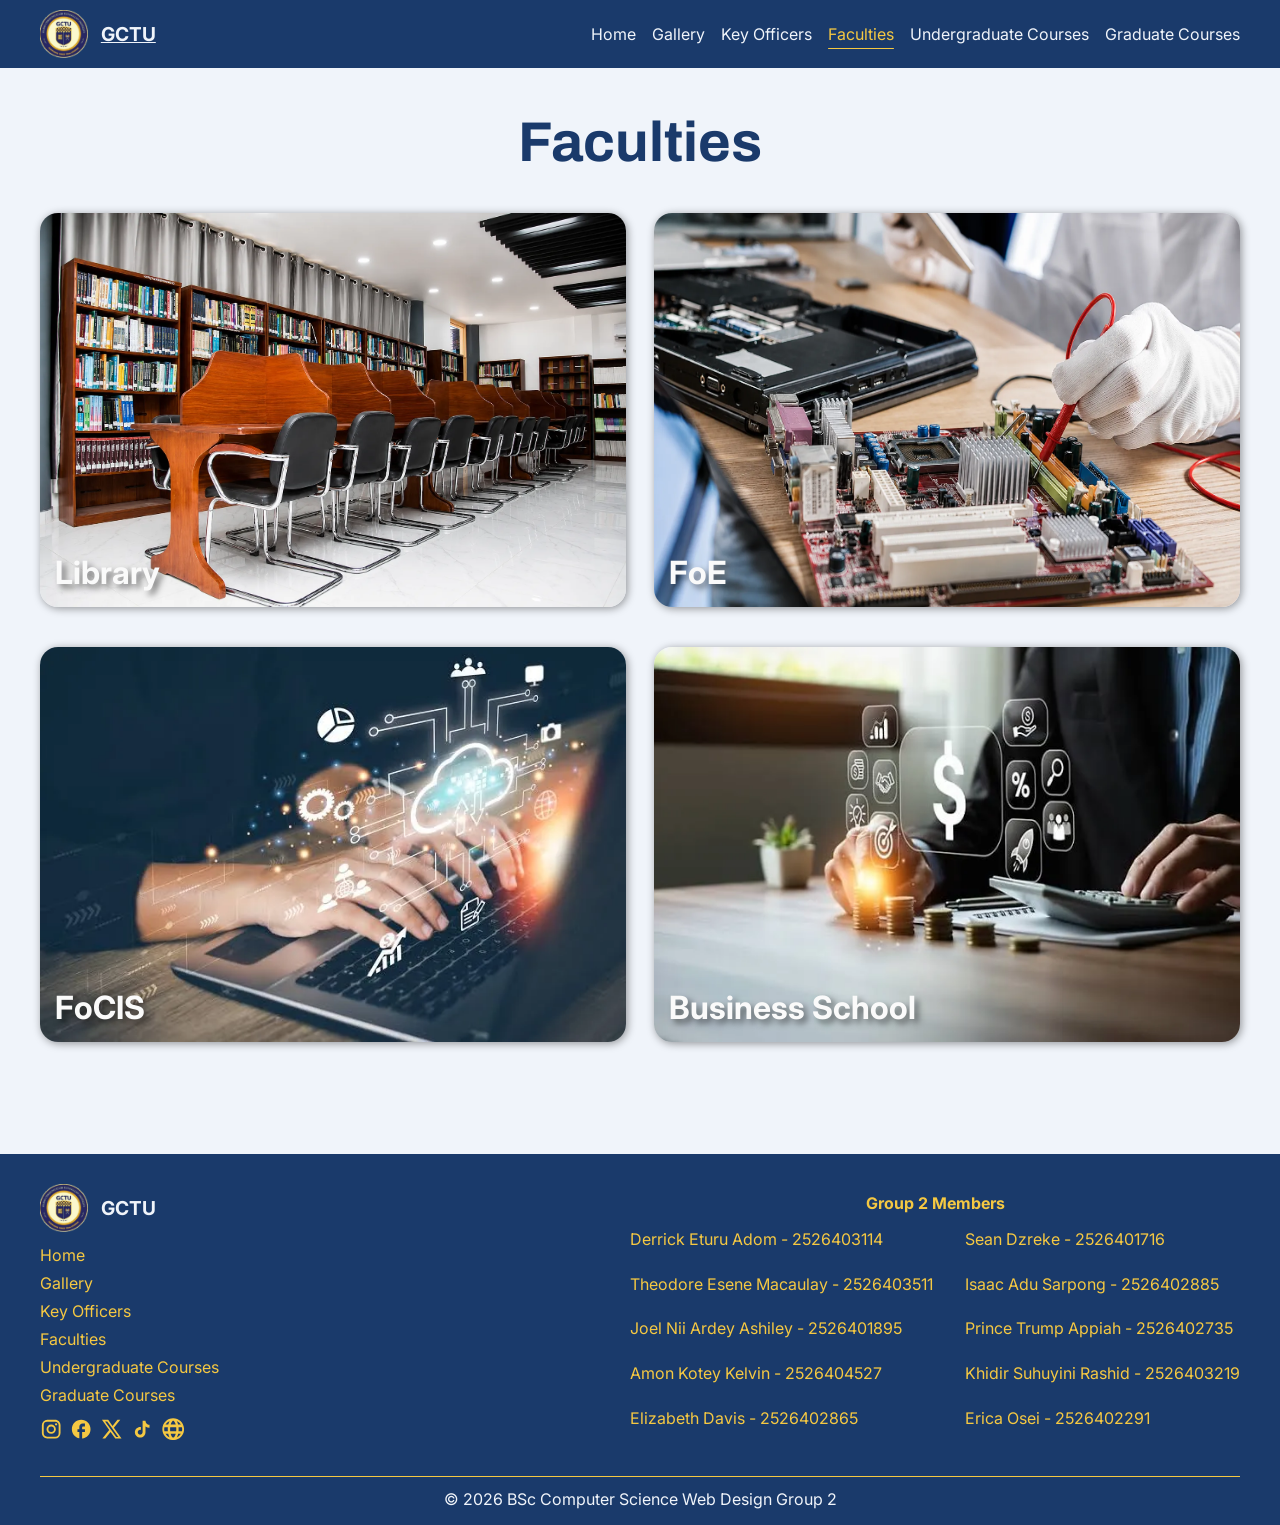
==== faculties.html @ 8419ce58 "Change directory of all html files" ====
<!DOCTYPE html>
<html lang="en">
<head>
    <meta charset="UTF-8">
    <meta name="viewport" content="width=device-width, initial-scale=1.0">
    <title>Faculties</title>

    <!-- CSS Imports -->
    <link rel="stylesheet" href="./styles/style.css">
    <link rel="stylesheet" href="./styles/media-queries.css">

    <!-- Google Fonts Imports -->
    <link rel="preconnect" href="https://fonts.googleapis.com">
    <link rel="preconnect" href="https://fonts.gstatic.com" crossorigin>
    <link href="https://fonts.googleapis.com/css2?family=Archivo:ital,wght@0,100..900;1,100..900&family=Inter:ital,opsz,wght@0,14..32,100..900;1,14..32,100..900&display=swap" rel="stylesheet">
</head>
<body>
    <div class="app">
        <header>
            <div class="logo-container">
                <img src="../assets/gctu_logo.svg" alt="GCTU Logo">
                <a href="#"><u>GCTU</u></a>
            </div>

            <button class="hamburger-bttn" aria-controls="" aria-expanded="false">
                <svg fill="white" class="hamburger" viewBox="0 0 100 100" width="30">
                    <rect class="line top" width="80" height="10" x="10" y="25" rx="5"></rect>
                    <rect class="line middle" width="80" height="10" x="10" y="45" rx="5"></rect>
                    <rect class="line bottom" width="80" height="10" x="10" y="65" rx="5"></rect>
                </svg>
            </button>

            <ul class="primary-navigation" data-visible="false">
                <a class="tab" href="./index.html"><li>Home</li></a>
                <a class="tab" href="./gallery.html"><li>Gallery</li></a>
                <a class="tab" href="./key-officers.html"><li>Key Officers</li></a>
                <a class="tab active" href="#"><li >Faculties</li></a>
                <a class="tab" href="./undergraduate-courses.html"><li>Undergraduate Courses</li></a>
                <a class="tab" href="./graduate-courses.html"><li>Graduate Courses</li></a>
            </ul>
        </header>

        <section class="faculties" id="faculties">
            <h3>Faculties</h3>
            <div class="faculty">
                <img src="../assets/library.webp" alt="Image of GCTU's Library">
                <p>Library</p>
            </div>
            <div class="faculty">
                <img src="../assets/computer-engineering.webp" alt="Computer Engineering at GCTU">
                <p>FoE</p>
            </div>
            <div class="faculty">
                <img src="../assets/cs.webp" alt="Computer Science at GCTU">
                <p>FoCIS</p>
            </div>
            <div class="faculty">
                <img src="../assets/business.webp" alt="Business at GCTU">
                <p>Business School</p>
            </div>
        </section>

        <footer>
            <div class="links-container">
                <div class="logo-container">
                    <img src="../assets/gctu_logo.svg" alt="GCTU Logo">
                    <a href="#">GCTU</a>
                </div>

                <ul>
                    <li><a href="#home">Home</a></li>
                    <li><a href="#gallery">Gallery</a></li>
                    <li><a href="#key-officers">Key Officers</a></li>
                    <li><a href="#faculties">Faculties</a></li>
                    <li><a href="#undergraduate-courses">Undergraduate Courses</a></li>
                    <li><a href="#graduate-courses">Graduate Courses</a></li>
                </ul>

                <div class="socials">
                    <a href="https://www.instagram.com/gctu_official">
                        <svg xmlns="http://www.w3.org/2000/svg" width="1em" height="1em" viewBox="0 0 24 24"><title xmlns="">instagram</title><path fill="currentColor" d="M7.8 2h8.4C19.4 2 22 4.6 22 7.8v8.4a5.8 5.8 0 0 1-5.8 5.8H7.8C4.6 22 2 19.4 2 16.2V7.8A5.8 5.8 0 0 1 7.8 2m-.2 2A3.6 3.6 0 0 0 4 7.6v8.8C4 18.39 5.61 20 7.6 20h8.8a3.6 3.6 0 0 0 3.6-3.6V7.6C20 5.61 18.39 4 16.4 4zm9.65 1.5a1.25 1.25 0 0 1 1.25 1.25A1.25 1.25 0 0 1 17.25 8A1.25 1.25 0 0 1 16 6.75a1.25 1.25 0 0 1 1.25-1.25M12 7a5 5 0 0 1 5 5a5 5 0 0 1-5 5a5 5 0 0 1-5-5a5 5 0 0 1 5-5m0 2a3 3 0 0 0-3 3a3 3 0 0 0 3 3a3 3 0 0 0 3-3a3 3 0 0 0-3-3"/></svg>
                    </a>
                    <a href="https://web.facebook.com/gctuonline">
                        <svg xmlns="http://www.w3.org/2000/svg" width="1em" height="1em" viewBox="0 0 24 24"><title xmlns="">outline-facebook</title><path fill="currentColor" d="M22 12c0-5.52-4.48-10-10-10S2 6.48 2 12c0 4.84 3.44 8.87 8 9.8V15H8v-3h2V9.5C10 7.57 11.57 6 13.5 6H16v3h-2c-.55 0-1 .45-1 1v2h3v3h-3v6.95c5.05-.5 9-4.76 9-9.95"/></svg>
                    </a>
                    <a href="https://x.com/gctuonline">
                        <svg xmlns="http://www.w3.org/2000/svg" width="1em" height="1em" viewBox="0 0 24 24"><title xmlns="">x-solid</title><path fill="currentColor" d="M13.795 10.533L20.68 2h-3.073l-5.255 6.517L7.69 2H1l7.806 10.91L1.47 22h3.074l5.705-7.07L15.31 22H22zm-2.38 2.95L9.97 11.464L4.36 3.627h2.31l4.528 6.317l1.443 2.02l6.018 8.409h-2.31z"/></svg>
                    </a>
                    <a href="https://www.tiktok.com/@gctu_official">
                        <svg xmlns="http://www.w3.org/2000/svg" width="1em" height="1em" viewBox="0 0 24 24"><title xmlns="">round-tiktok</title><path fill="currentColor" d="M16.6 5.82s.51.5 0 0A4.28 4.28 0 0 1 15.54 3h-3.09v12.4a2.59 2.59 0 0 1-2.59 2.5c-1.42 0-2.6-1.16-2.6-2.6c0-1.72 1.66-3.01 3.37-2.48V9.66c-3.45-.46-6.47 2.22-6.47 5.64c0 3.33 2.76 5.7 5.69 5.7c3.14 0 5.69-2.55 5.69-5.7V9.01a7.35 7.35 0 0 0 4.3 1.38V7.3s-1.88.09-3.24-1.48"/></svg>
                    </a>
                    <a href="https://site.gctu.edu.gh/" target="_blank">
                        <svg xmlns="http://www.w3.org/2000/svg" width="1em" height="1em" viewBox="0 0 48 48"><title xmlns="">web-remix</title><path fill="currentColor" fill-rule="evenodd" d="M16.392 6.312a19.33 19.33 0 0 0-8.944 7.854h5.991c.47-2.082 1.09-3.996 1.836-5.677a21 21 0 0 1 1.117-2.177M4.75 24c0-1.49.17-2.941.49-4.334h7.346A48 48 0 0 0 12.393 24c0 1.476.065 2.925.193 4.332H5.239A19.3 19.3 0 0 1 4.75 24m2.697 9.832a19.33 19.33 0 0 0 8.945 7.856a21 21 0 0 1-1.117-2.177c-.747-1.681-1.366-3.596-1.836-5.679zm11.139 0a24.4 24.4 0 0 0 1.259 3.649c.739 1.664 1.554 2.855 2.334 3.597c.766.73 1.377.922 1.82.922s1.055-.192 1.822-.922c.779-.742 1.595-1.933 2.334-3.597c.477-1.075.902-2.3 1.259-3.649zm15.975 0c-.47 2.083-1.09 3.998-1.837 5.679a21 21 0 0 1-1.117 2.177a19.33 19.33 0 0 0 8.946-7.856zm8.2-5.5h-7.347A48 48 0 0 0 35.607 24c0-1.477-.066-2.926-.193-4.334h7.346c.32 1.393.49 2.844.49 4.334s-.17 2.94-.49 4.332m-12.37 0H17.608A43 43 0 0 1 17.393 24c0-1.5.075-2.95.216-4.334H30.39c.14 1.384.216 2.835.216 4.334s-.075 2.948-.216 4.332m4.17-14.166h5.991a19.33 19.33 0 0 0-8.945-7.854c.406.684.778 1.415 1.117 2.177c.747 1.68 1.366 3.595 1.836 5.677m-14.716-3.647a24.4 24.4 0 0 0-1.259 3.647h10.827a24.4 24.4 0 0 0-1.258-3.647c-.74-1.664-1.555-2.855-2.334-3.597C25.054 6.192 24.443 6 24 6s-1.055.192-1.821.922c-.78.742-1.595 1.933-2.334 3.597M24 .75C11.16.75.75 11.16.75 24S11.16 47.25 24 47.25S47.25 36.84 47.25 24S36.84.75 24 .75" clip-rule="evenodd"/></svg>
                    </a>
                </div>
            </div>

            <ul class="group-members">
                <li>Group 2 Members</li>
                <li>Derrick Eturu Adom - 2526403114</li>
                <li>Sean Dzreke - 2526401716</li>
                <li>Theodore Esene Macaulay - 2526403511</li>
                <li>Isaac Adu Sarpong - 2526402885</li>
                <li>Joel Nii Ardey Ashiley - 2526401895</li>
                <li>Prince Trump Appiah - 2526402735</li>
                <li>Amon Kotey Kelvin - 2526404527</li>
                <li>Khidir Suhuyini Rashid - 2526403219</li>
                <li>Elizabeth Davis - 2526402865</li>
                <li>Erica Osei - 2526402291</li>
            </ul>

            <p class="copyright-text">
                &copy; 2026 BSc Computer Science Web Design Group 2
            </p>
        </footer>
    </div>

    <script src="./script.js" defer></script>
</body>
</html>
---- styles/style.css ----
:root {
    /* colors */
    --navy-blue: #1A3A6B;
    --bright-yellow: #F5C842;
    --off-white: #FAFAFA;
    --bg-color: #F0F4FA;
    --black: #2C2C2C;
    --ash: #898585;
}

*, *::before, *::after {
    margin: 0;
    padding: 0;
    box-sizing: border-box;
    font-family: "Inter", sans-serif;
}

a {
    text-decoration: none;
}

button {
    cursor: pointer;
}

html {
    scroll-behavior: smooth;
}

body {
    background-color: var(--bg-color);
}

.app {
    padding-top: 7rem;
    display: grid;
    gap: 7rem;
}

.app.home {
    padding-top: 0;
}

.app > * {
    padding-inline: 2.5rem;
}

header {
    padding-block: 10px;
    position: fixed;
    z-index: 99999;
    top: 0;
    left: 0;
    right: 0;
    background-color: var(--navy-blue);
    display: flex;
    justify-content: space-between;
    align-items: center;
    transition: all 200ms ease;
}

header.home {
    background-color: transparent;
}

header.home.scrolled {
    background-color: var(--navy-blue);
}

.logo-container {
    display: flex;
    gap: 0.8rem;
    align-items: center;
}

.logo-container img {
    width: 3rem;
}

.logo-container a {
    font-size: 1.2rem;
    font-weight: 700;
    color: var(--bg-color);
    transition: all 200ms ease;
}

.logo-container a:hover {
    color: var(--bright-yellow);
}

.hamburger-bttn {
    background-color: transparent;
    border-radius: 4px;
    border: none;
    display: none;
    align-items: center;
    justify-content: center;
}

.hamburger-bttn .line {
    transition: 
        y 150ms ease-in 150ms,
        rotate 150ms ease-in,
        opacity 0ms 150ms;

    transform-origin: center;
}

.hamburger-bttn[aria-expanded="true"] .line {
    transition: 
        y 150ms ease-in,
        rotate 150ms ease-in 150ms,
        opacity 0ms 150ms;
}

.hamburger-bttn[aria-expanded="true"] :is(.top, .bottom) {
    y: 45;
}

.hamburger-bttn[aria-expanded="true"] .top {
    rotate: 45deg;
}

.hamburger-bttn[aria-expanded="true"] .middle {
    opacity: 0;
}

.hamburger-bttn[aria-expanded="true"] .bottom {
    rotate: -45deg
}

.primary-navigation {
    display: flex;
    gap: 1rem;
    list-style: none;
}

.primary-navigation li {
    color: var(--bg-color);
    font-size: 1rem;
    transition: all 200ms ease;
}

.primary-navigation a {
    position: relative;
    display: block;
    cursor: pointer;
}

.primary-navigation a::after {
    content: "";
    position: absolute;
    left: 50%;
    right: 50%;
    bottom: -5px;
    height: 1.5px;
    width: 0%;
    border-radius: 100vw;
    background-color: var(--bright-yellow);
    transition: all 200ms ease;
}

.primary-navigation a:not(.active):hover li {
    color: var(--bright-yellow);
}

.primary-navigation a.active li {
    color: var(--bright-yellow);
}

.primary-navigation a.active::after {
    width: 100%;
    left: 0;
    right: 0;
}

.primary-navigation a:not(.active):hover::after {
    width: 100%;
    left: 0;
    right: 0;
}

.hero {
    height: 100vh;
    background-image: linear-gradient(rgba(0, 0, 0, 0.36)), url("../assets/hero.webp");
    background-position: bottom;
    background-repeat: no-repeat;
    display: flex;
    align-items: center;
    justify-content: center;
    text-align: center;
}

.hero h2 {
    color: var(--bg-color);
    text-align: center;
    margin-bottom: 2rem;
    font-size: clamp(2.65rem, 8vw, 3.5rem);
    font-family: "Archivo", Times;
    text-shadow: 5px 5px 6px rgba(0, 0, 0, 0.5);
}

.hero p {
    color: var(--bg-color);
    font-size: 0.95rem;
    margin-bottom: 1rem;
    text-shadow: 5px 5px 6px rgba(0, 0, 0, 0.5);
}

.hero a {
    display: block;
    margin-bottom: 2rem;
}

.hero button {
    background-color: var(--bright-yellow);
    border: 1.5px solid var(--bright-yellow);
    padding: 12px 16px;
    border-radius: 100vw;
    font-size: 0.9rem;
}

.gallery-section {
    display: grid;
    grid-template-columns: repeat(2, 1fr);
    row-gap: 2.5rem;
    column-gap: 1.8rem;
}

h3 {
    grid-column: 1/-1;
    color: var(--navy-blue);
    font-size: clamp(2.65rem, 8vw, 3.5rem);
    font-family: "Archivo", Times;
    text-align: center;
}

.gallery-card {
    display: flex;
    flex-direction: column;
    gap: 1rem;
    border-radius: 16px;
    box-shadow: 0px 4px 10px rgba(0, 0, 0, 0.15);
    position: relative;
}

.gallery-card img {
    width: 100%;
    height: 100%;
    border-radius: inherit;
}

.gallery-card p,
.faculty p  {
    position: absolute;
    bottom: 15px;
    right: 15px;
    color: var(--off-white);
    font-size: clamp(1.2rem, 6vw, 2rem);
    font-weight: 700;
    text-shadow: 4px 4px 6px rgba(0, 0, 0, 0.5);
}

.key-officers {
    display: grid;
    grid-template-columns: repeat(auto-fit, minmax(330px, 1fr));
    grid-auto-rows: auto;
    row-gap: 2.5rem;
    column-gap: 1.5rem;
}

.officer {
    background-color: var(--bg-color);
    box-shadow: 1.5px 1.5px 8px rgba(0, 0, 0, 0.4);
    display: grid;
    grid-template-rows: 1fr auto auto;
    row-gap: 0.5rem;
    padding: 16px 12px;
    border-radius: 18px;
}

.officer img{
    width: 100%;
    height: 100%;
    border-radius: 9px;
}

.officer .name {
    font-size: var(--navy-blue);
    font-size: 1.2rem;
    font-family: "Archivo", sans-serif;
    font-weight: 700;
    text-align: center;
}

.officer .position {
    text-align: center;
    color: var(--ash);
}

.faculties {
    display: grid;
    grid-template-columns: repeat(2, 1fr);
    row-gap: 2.5rem;
    column-gap: 1.7rem;
}

.faculty {
    border-radius: 18px;
    box-shadow: 1.5px 1.5px 8px rgba(0, 0, 0, 0.4);
    position: relative;
}

.faculty img {
    border-radius: inherit;
    width: 100%;
    height: 100%;
}

.faculty p {
    left: 15px;
    right: unset;
}

.undergraduate-courses {
    background-color: var(--off-white);
    display: grid;
    grid-template-columns: repeat(2, 1fr);
    row-gap: 2.5rem;
    column-gap: 1.5rem;
}

table {
    border: 1.5px solid var(--black);
    border-collapse: collapse;
}

.undergraduate-courses table:last-child {
    grid-column: 1/-1;
}

caption {
    font-size: 1.2rem;
    color: var(--black);
    margin-bottom: 0.5rem;
}

th {
    background-color: var(--navy-blue);
    color: var(--off-white);
}

th, td {
    border-bottom: 1.5px solid var(--black);
    padding: 6.5px;
}

td:last-child {
    text-align: center;
}

tr:nth-child(odd)  {
    background-color: #dedede;
}

.graduate-courses {
    display: grid;
    grid-template-columns: 1fr 1fr;
    row-gap: 2.5rem;
    column-gap: 1.5rem;
}

footer {
    background-color: var(--navy-blue);
    padding-top: 30px;
    padding-bottom: 16px;
    display: grid;
    grid-template-columns: auto 1fr;
    column-gap: 2rem;
    row-gap: 2rem;
}

footer .links-container {
    display: flex;
    flex-direction: column;
    gap: 0.8rem;
}

footer ul {
    list-style: none;
    display: flex;
    flex-direction: column;
    gap: 0.5rem;
}

footer a {
    color: var(--bright-yellow);
    transition: all 200ms ease;
}

footer .links-container li:hover a {
    color: var(--bg-color);
}

footer .socials {
    display: flex;
    align-items: center;
    gap: 0.5rem;
}

footer .socials svg {
    width: 1.4rem;
    height: 1.4rem;
    transition: all 200ms ease;
}

footer .socials a:hover svg {
    color: var(--bg-color);
}

footer .group-members {
    justify-self: right;
    display: grid;
    grid-template-columns: repeat(2, auto);
    column-gap: 2rem;
}

footer .group-members li {
    color: var(--bright-yellow);
}

footer .group-members li:first-child {
    grid-column: 1/-1;
    font-weight: 700;
    text-align: center;
    display: flex;
    align-items: center;
    justify-content: center;
}

footer .copyright-text {
    grid-column: 1/-1;
    text-align: center;
    border-top: 1.5px solid var(--bright-yellow);
    padding-top: 12px;
    color: var(--bg-color)
}
---- styles/media-queries.css ----
@media (max-width: 768px) {
    .app > * {
        padding-inline: 1.2rem;
    }

    .hamburger-bttn {
        display: flex;
        position: absolute;
        z-index: 9999;
        right: 15px;
    }

    .primary-navigation {
        position: fixed;
        top: 68px;
        right: 0;
        bottom: 0;
        width: 80vw;
        height: 100vh;
        background-color: var(--navy-blue);
        flex-direction: column;
        gap: 2.5rem;
        padding: 30px 16px 25px 16px;
        transform: translateX(100%);
        transition: all 250ms ease;
    }

    .primary-navigation a {
        background-color: var(--bright-yellow);
        padding: 12px 10px 12px 10px;
        border-radius: 10px;
    }

    .primary-navigation a:not(.active) li {
        color: var(--navy-blue);
    }

    .primary-navigation[data-visible="true"] {
        transform: translateX(0);
    }

    .primary-navigation a::after {
        display: none;
    }

    .primary-navigation a:hover li {
        color: var(--bg-color);
    }

    .primary-navigation a.active {
        background-color: transparent;
        border: 1.5px solid var(--bright-yellow);
    }

    .primary-navigation a.active li {
        color: var(--bright-yellow);
    }

    .gallery-section, 
    .faculties {
        grid-template-columns: 1fr;
    }

    .undergraduate-courses,
    .graduate-courses,
    footer {
        grid-template-columns: 1fr;
    }

    footer .group-members {
        justify-self: left;
        grid-template-columns: 1fr;
    }
}
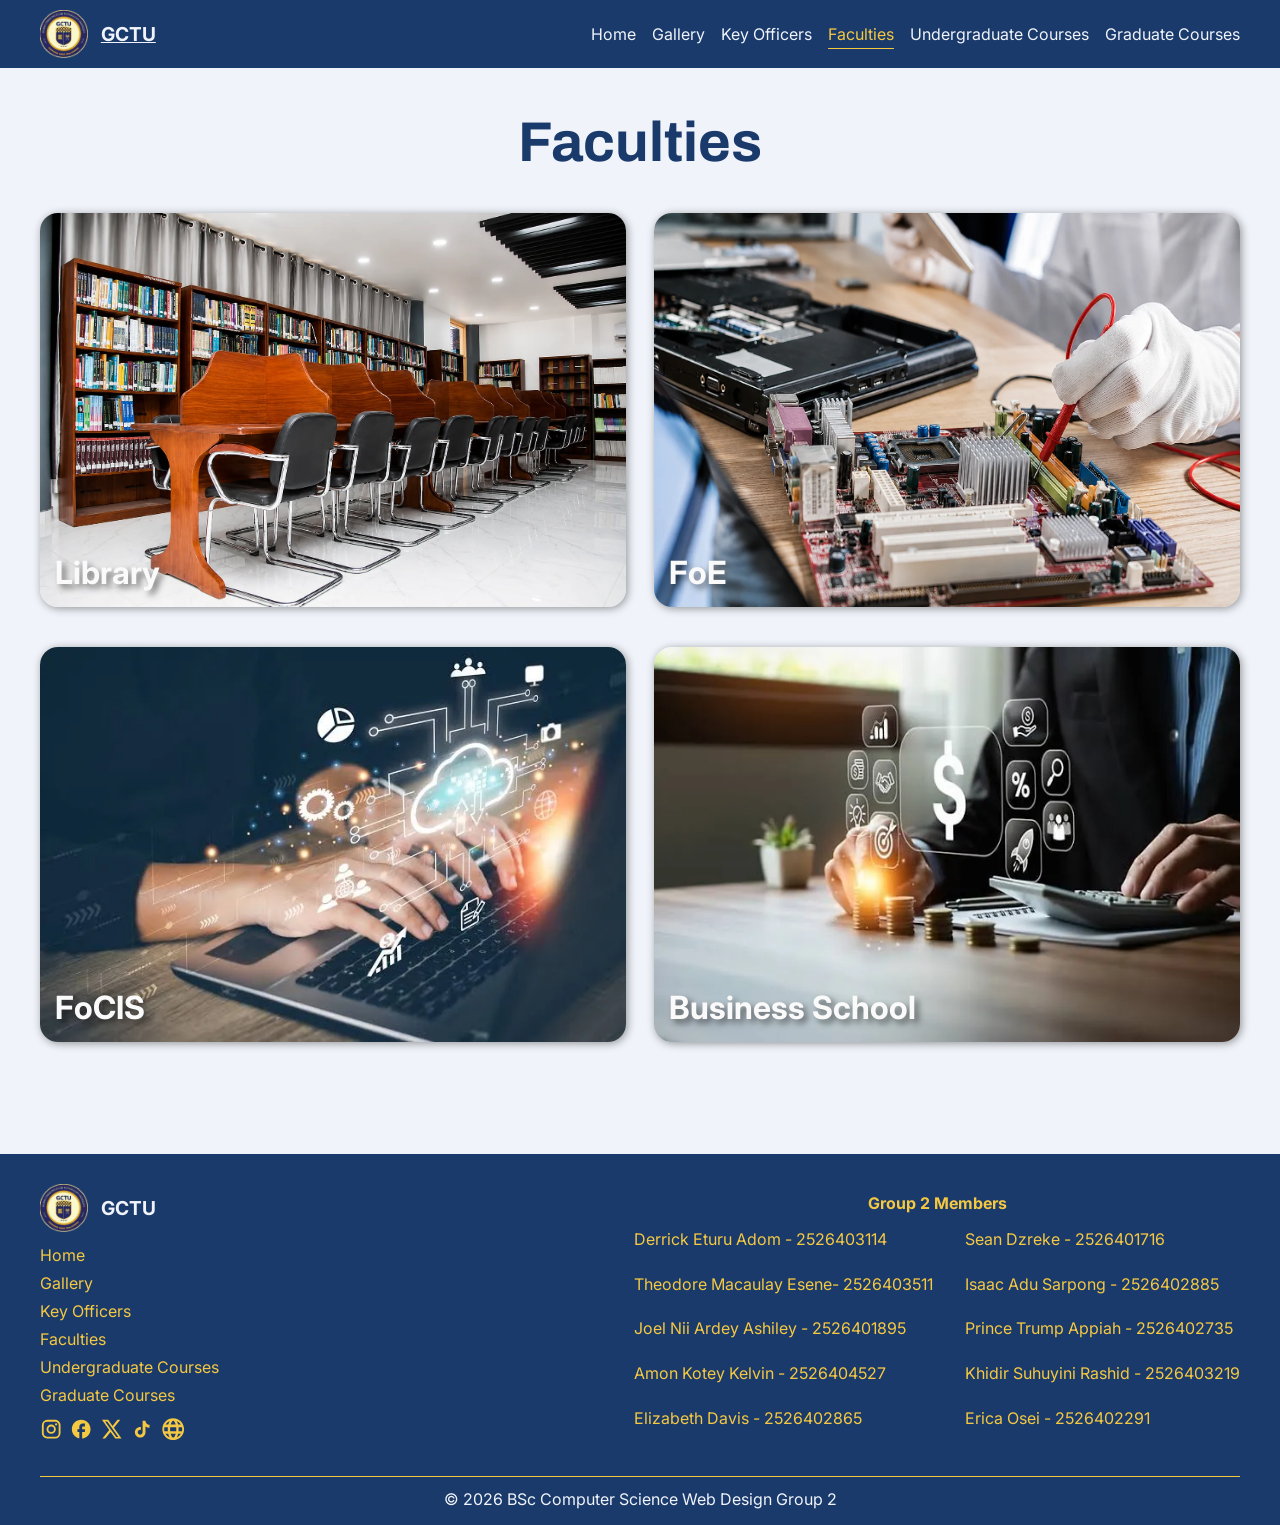
==== commit 617f6555: "Edit creator's name" ====
--- a/faculties.html
+++ b/faculties.html
@@ -99,7 +99,7 @@
                 <li>Group 2 Members</li>
                 <li>Derrick Eturu Adom - 2526403114</li>
                 <li>Sean Dzreke - 2526401716</li>
-                <li>Theodore Esene Macaulay - 2526403511</li>
+                <li>Theodore Macaulay Esene- 2526403511</li>
                 <li>Isaac Adu Sarpong - 2526402885</li>
                 <li>Joel Nii Ardey Ashiley - 2526401895</li>
                 <li>Prince Trump Appiah - 2526402735</li>
